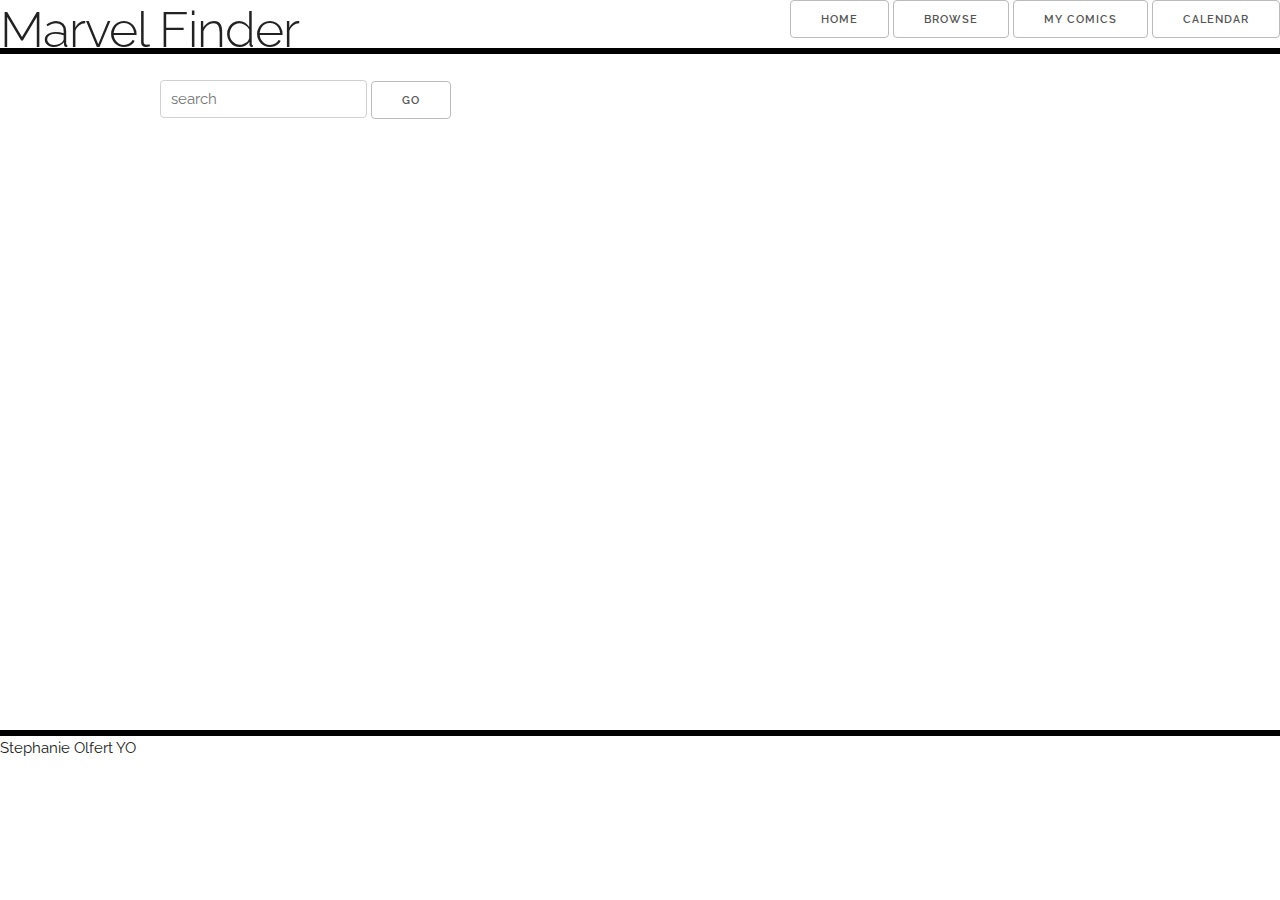
==== comicFind.html @ 55ade482 "Finished proof of concept, and began work on the actual website" ====
<!DOCTYPE html>
<html lang="en">
<head>

  <!-- Basic Page Needs
  –––––––––––––––––––––––––––––––––––––––––––––––––– -->
  <meta charset="utf-8">
  <title>Your page title here :)</title>
  <meta name="description" content="Track your comics, find new comics, and keep a schedule of when new issues will be released">
  <meta name="author" content="Stephanie Olfert">

  <!-- Mobile Specific Metas
  –––––––––––––––––––––––––––––––––––––––––––––––––– -->
  <meta name="viewport" content="width=device-width, initial-scale=1">

  <!-- FONT
  –––––––––––––––––––––––––––––––––––––––––––––––––– -->
  <link href="//fonts.googleapis.com/css?family=Raleway:400,300,600" rel="stylesheet" type="text/css">

  <!-- CSS
  –––––––––––––––––––––––––––––––––––––––––––––––––– -->
  <link rel="stylesheet" href="css/normalize.css">
  <link rel="stylesheet" href="css/skeleton.css">
  <link rel="stylesheet" href="main.css">

  <!-- Favicon
  –––––––––––––––––––––––––––––––––––––––––––––––––– -->
  <link rel="icon" type="image/png" href="images/favicon.png">

</head>
<body>

  <!-- Primary Page Layout
  –––––––––––––––––––––––––––––––––––––––––––––––––– -->

<!-- nav bar -->

<div class="row">
  <div class="navBar">
    <h1>Marvel Finder</h1>
    <button class="home">Home</button>
    <button class="browse">Browse</button>
    <button class="myComics">My Comics</button>
    <button class="calendar">Calendar</button>
<!--     <section id="fetch">
      <input type="text" placeholder="search" id="term" />
      <button id="search">Go</button>
    </seciton> -->
  </div>
  <div class="bottomBar">
  </div>
</div>

<!-- content -->

<div class="container">
  <section id="fetch">
    <input type="text" placeholder="search" id="term" />
    <button id="search">Go</button>
  </seciton>
  <section id="comicInfo">
    <h1 id="loading"></h1>
    <h1 id="comicTitle"></h1>
    <p id="comicTitleSmall"></p>
    <p id="comicDescription"></p>
    <p id="comicStart"></p>
    <p id="comicEnd"></p>
    <img id="comicThumb">
    <p id="comicAvail"></p>
    <p id="content"></p>
  </section>
</div>

<!-- botom bar -->

<div class="bottomBar"></div>

<!-- footer -->

<footer>Stephanie Olfert YO</footer>





<script src="https://ajax.googleapis.com/ajax/libs/jquery/1.11.2/jquery.min.js"></script>
<script src="script.js"></script>

<!-- End Document
  –––––––––––––––––––––––––––––––––––––––––––––––––– -->
</body>
</html>
---- css/skeleton.css ----
/*
* Skeleton V2.0.4
* Copyright 2014, Dave Gamache
* www.getskeleton.com
* Free to use under the MIT license.
* http://www.opensource.org/licenses/mit-license.php
* 12/29/2014
*/


/* Table of contents
––––––––––––––––––––––––––––––––––––––––––––––––––
- Grid
- Base Styles
- Typography
- Links
- Buttons
- Forms
- Lists
- Code
- Tables
- Spacing
- Utilities
- Clearing
- Media Queries
*/


/* Grid
–––––––––––––––––––––––––––––––––––––––––––––––––– */
.container {
  position: relative;
  width: 100%;
  max-width: 960px;
  margin: 0 auto;
  padding: 0 20px;
  box-sizing: border-box; }
.column,
.columns {
  width: 100%;
  float: left;
  box-sizing: border-box; }

/* For devices larger than 400px */
@media (min-width: 400px) {
  .container {
    width: 85%;
    padding: 0; }
}

/* For devices larger than 550px */
@media (min-width: 550px) {
  .container {
    width: 80%; }
  .column,
  .columns {
    margin-left: 4%; }
  .column:first-child,
  .columns:first-child {
    margin-left: 0; }

  .one.column,
  .one.columns                    { width: 4.66666666667%; }
  .two.columns                    { width: 13.3333333333%; }
  .three.columns                  { width: 22%;            }
  .four.columns                   { width: 30.6666666667%; }
  .five.columns                   { width: 39.3333333333%; }
  .six.columns                    { width: 48%;            }
  .seven.columns                  { width: 56.6666666667%; }
  .eight.columns                  { width: 65.3333333333%; }
  .nine.columns                   { width: 74.0%;          }
  .ten.columns                    { width: 82.6666666667%; }
  .eleven.columns                 { width: 91.3333333333%; }
  .twelve.columns                 { width: 100%; margin-left: 0; }

  .one-third.column               { width: 30.6666666667%; }
  .two-thirds.column              { width: 65.3333333333%; }

  .one-half.column                { width: 48%; }

  /* Offsets */
  .offset-by-one.column,
  .offset-by-one.columns          { margin-left: 8.66666666667%; }
  .offset-by-two.column,
  .offset-by-two.columns          { margin-left: 17.3333333333%; }
  .offset-by-three.column,
  .offset-by-three.columns        { margin-left: 26%;            }
  .offset-by-four.column,
  .offset-by-four.columns         { margin-left: 34.6666666667%; }
  .offset-by-five.column,
  .offset-by-five.columns         { margin-left: 43.3333333333%; }
  .offset-by-six.column,
  .offset-by-six.columns          { margin-left: 52%;            }
  .offset-by-seven.column,
  .offset-by-seven.columns        { margin-left: 60.6666666667%; }
  .offset-by-eight.column,
  .offset-by-eight.columns        { margin-left: 69.3333333333%; }
  .offset-by-nine.column,
  .offset-by-nine.columns         { margin-left: 78.0%;          }
  .offset-by-ten.column,
  .offset-by-ten.columns          { margin-left: 86.6666666667%; }
  .offset-by-eleven.column,
  .offset-by-eleven.columns       { margin-left: 95.3333333333%; }

  .offset-by-one-third.column,
  .offset-by-one-third.columns    { margin-left: 34.6666666667%; }
  .offset-by-two-thirds.column,
  .offset-by-two-thirds.columns   { margin-left: 69.3333333333%; }

  .offset-by-one-half.column,
  .offset-by-one-half.columns     { margin-left: 52%; }

}


/* Base Styles
–––––––––––––––––––––––––––––––––––––––––––––––––– */
/* NOTE
html is set to 62.5% so that all the REM measurements throughout Skeleton
are based on 10px sizing. So basically 1.5rem = 15px :) */
html {
  font-size: 62.5%; }
body {
  font-size: 1.5em; /* currently ems cause chrome bug misinterpreting rems on body element */
  line-height: 1.6;
  font-weight: 400;
  font-family: "Raleway", "HelveticaNeue", "Helvetica Neue", Helvetica, Arial, sans-serif;
  color: #222; }


/* Typography
–––––––––––––––––––––––––––––––––––––––––––––––––– */
h1, h2, h3, h4, h5, h6 {
  margin-top: 0;
  margin-bottom: 2rem;
  font-weight: 300; }
h1 { font-size: 4.0rem; line-height: 1.2;  letter-spacing: -.1rem;}
h2 { font-size: 3.6rem; line-height: 1.25; letter-spacing: -.1rem; }
h3 { font-size: 3.0rem; line-height: 1.3;  letter-spacing: -.1rem; }
h4 { font-size: 2.4rem; line-height: 1.35; letter-spacing: -.08rem; }
h5 { font-size: 1.8rem; line-height: 1.5;  letter-spacing: -.05rem; }
h6 { font-size: 1.5rem; line-height: 1.6;  letter-spacing: 0; }

/* Larger than phablet */
@media (min-width: 550px) {
  h1 { font-size: 5.0rem; }
  h2 { font-size: 4.2rem; }
  h3 { font-size: 3.6rem; }
  h4 { font-size: 3.0rem; }
  h5 { font-size: 2.4rem; }
  h6 { font-size: 1.5rem; }
}

p {
  margin-top: 0; }


/* Links
–––––––––––––––––––––––––––––––––––––––––––––––––– */
a {
  color: #1EAEDB; }
a:hover {
  color: #0FA0CE; }


/* Buttons
–––––––––––––––––––––––––––––––––––––––––––––––––– */
.button,
button,
input[type="submit"],
input[type="reset"],
input[type="button"] {
  display: inline-block;
  height: 38px;
  padding: 0 30px;
  color: #555;
  text-align: center;
  font-size: 11px;
  font-weight: 600;
  line-height: 38px;
  letter-spacing: .1rem;
  text-transform: uppercase;
  text-decoration: none;
  white-space: nowrap;
  background-color: transparent;
  border-radius: 4px;
  border: 1px solid #bbb;
  cursor: pointer;
  box-sizing: border-box; }
.button:hover,
button:hover,
input[type="submit"]:hover,
input[type="reset"]:hover,
input[type="button"]:hover,
.button:focus,
button:focus,
input[type="submit"]:focus,
input[type="reset"]:focus,
input[type="button"]:focus {
  color: #333;
  border-color: #888;
  outline: 0; }
.button.button-primary,
button.button-primary,
input[type="submit"].button-primary,
input[type="reset"].button-primary,
input[type="button"].button-primary {
  color: #FFF;
  background-color: #33C3F0;
  border-color: #33C3F0; }
.button.button-primary:hover,
button.button-primary:hover,
input[type="submit"].button-primary:hover,
input[type="reset"].button-primary:hover,
input[type="button"].button-primary:hover,
.button.button-primary:focus,
button.button-primary:focus,
input[type="submit"].button-primary:focus,
input[type="reset"].button-primary:focus,
input[type="button"].button-primary:focus {
  color: #FFF;
  background-color: #1EAEDB;
  border-color: #1EAEDB; }


/* Forms
–––––––––––––––––––––––––––––––––––––––––––––––––– */
input[type="email"],
input[type="number"],
input[type="search"],
input[type="text"],
input[type="tel"],
input[type="url"],
input[type="password"],
textarea,
select {
  height: 38px;
  padding: 6px 10px; /* The 6px vertically centers text on FF, ignored by Webkit */
  background-color: #fff;
  border: 1px solid #D1D1D1;
  border-radius: 4px;
  box-shadow: none;
  box-sizing: border-box; }
/* Removes awkward default styles on some inputs for iOS */
input[type="email"],
input[type="number"],
input[type="search"],
input[type="text"],
input[type="tel"],
input[type="url"],
input[type="password"],
textarea {
  -webkit-appearance: none;
     -moz-appearance: none;
          appearance: none; }
textarea {
  min-height: 65px;
  padding-top: 6px;
  padding-bottom: 6px; }
input[type="email"]:focus,
input[type="number"]:focus,
input[type="search"]:focus,
input[type="text"]:focus,
input[type="tel"]:focus,
input[type="url"]:focus,
input[type="password"]:focus,
textarea:focus,
select:focus {
  border: 1px solid #33C3F0;
  outline: 0; }
label,
legend {
  display: block;
  margin-bottom: .5rem;
  font-weight: 600; }
fieldset {
  padding: 0;
  border-width: 0; }
input[type="checkbox"],
input[type="radio"] {
  display: inline; }
label > .label-body {
  display: inline-block;
  margin-left: .5rem;
  font-weight: normal; }


/* Lists
–––––––––––––––––––––––––––––––––––––––––––––––––– */
ul {
  list-style: circle inside; }
ol {
  list-style: decimal inside; }
ol, ul {
  padding-left: 0;
  margin-top: 0; }
ul ul,
ul ol,
ol ol,
ol ul {
  margin: 1.5rem 0 1.5rem 3rem;
  font-size: 90%; }
li {
  margin-bottom: 1rem; }


/* Code
–––––––––––––––––––––––––––––––––––––––––––––––––– */
code {
  padding: .2rem .5rem;
  margin: 0 .2rem;
  font-size: 90%;
  white-space: nowrap;
  background: #F1F1F1;
  border: 1px solid #E1E1E1;
  border-radius: 4px; }
pre > code {
  display: block;
  padding: 1rem 1.5rem;
  white-space: pre; }


/* Tables
–––––––––––––––––––––––––––––––––––––––––––––––––– */
th,
td {
  padding: 12px 15px;
  text-align: left;
  border-bottom: 1px solid #E1E1E1; }
th:first-child,
td:first-child {
  padding-left: 0; }
th:last-child,
td:last-child {
  padding-right: 0; }


/* Spacing
–––––––––––––––––––––––––––––––––––––––––––––––––– */
button,
.button {
  margin-bottom: 1rem; }
input,
textarea,
select,
fieldset {
  margin-bottom: 1.5rem; }
pre,
blockquote,
dl,
figure,
table,
p,
ul,
ol,
form {
  margin-bottom: 2.5rem; }


/* Utilities
–––––––––––––––––––––––––––––––––––––––––––––––––– */
.u-full-width {
  width: 100%;
  box-sizing: border-box; }
.u-max-full-width {
  max-width: 100%;
  box-sizing: border-box; }
.u-pull-right {
  float: right; }
.u-pull-left {
  float: left; }


/* Misc
–––––––––––––––––––––––––––––––––––––––––––––––––– */
hr {
  margin-top: 3rem;
  margin-bottom: 3.5rem;
  border-width: 0;
  border-top: 1px solid #E1E1E1; }


/* Clearing
–––––––––––––––––––––––––––––––––––––––––––––––––– */

/* Self Clearing Goodness */
.container:after,
.row:after,
.u-cf {
  content: "";
  display: table;
  clear: both; }


/* Media Queries
–––––––––––––––––––––––––––––––––––––––––––––––––– */
/*
Note: The best way to structure the use of media queries is to create the queries
near the relevant code. For example, if you wanted to change the styles for buttons
on small devices, paste the mobile query code up in the buttons section and style it
there.
*/


/* Larger than mobile */
@media (min-width: 400px) {}

/* Larger than phablet (also point when grid becomes active) */
@media (min-width: 550px) {}

/* Larger than tablet */
@media (min-width: 750px) {}

/* Larger than desktop */
@media (min-width: 1000px) {}

/* Larger than Desktop HD */
@media (min-width: 1200px) {}
---- main.css ----
/*#comicInfo {
	width: 50%;
}
img {
	width: 10%;
	height: auto;
}*/
.bottomBar {
	background-image: url("bar.jpg");
	margin-top: 0px;
	border-top: 3px solid black;
	border-bottom: 3px solid black;
}
#headerBar {
	height: 5vh;
}
#footerBar {
	height: 10vh;
}
.wrapper {
	padding: 20px;
	padding-bottom: 0px;
}
.navBar {
	text-align: right;
}
button, #fetch, .home, .browse, .myComics, .calendar {
	display: inline-block;
}
h1 {
	float: left;
	display: inline-block;
}
.four {
	border: 3px solid black;
	padding: 10px;
	text-align: center;
}
.columns {
	margin-top: 30px;
	margin-bottom: 30px;
}
.six {
	border: 5px solid orange;
	padding: 25px;
}
h3 {
	text-align: center;
}
.contentWrapper {
	margin: 30px;
	padding: 20px;
}
#spiderman {
	background-image: url("spiderman.png")
}
#deadpool {
	background-image: url("deadpool.png");
}
#ghostRider {
	background-image: url("ghostRider.png");
}
#ghostRider, #deadpool, #spiderman {
	height: 60vh;
}
#picture, img {
	padding: 0px;
	height: 60vh;
}
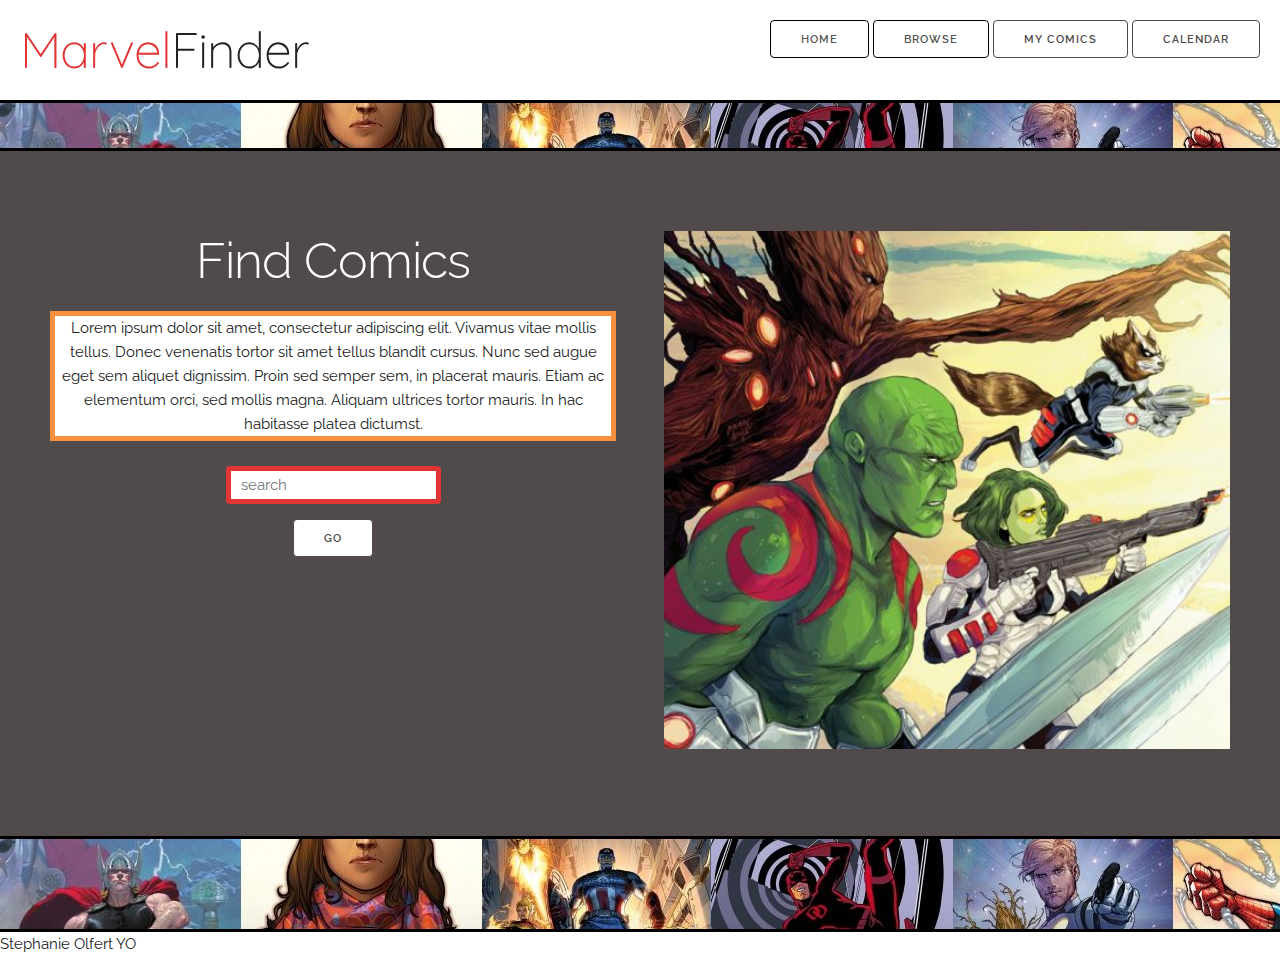
==== commit b2b5ec4e: "Worked more on the css on the main page and began work on the find comics page" ====
--- a/comicFind.html
+++ b/comicFind.html
@@ -5,7 +5,7 @@
   <!-- Basic Page Needs
   –––––––––––––––––––––––––––––––––––––––––––––––––– -->
   <meta charset="utf-8">
-  <title>Your page title here :)</title>
+  <title>Track your comics</title>
   <meta name="description" content="Track your comics, find new comics, and keep a schedule of when new issues will be released">
   <meta name="author" content="Stephanie Olfert">
 
@@ -16,6 +16,7 @@
   <!-- FONT
   –––––––––––––––––––––––––––––––––––––––––––––––––– -->
   <link href="//fonts.googleapis.com/css?family=Raleway:400,300,600" rel="stylesheet" type="text/css">
+  <link href='http://fonts.googleapis.com/css?family=Quicksand|Bangers|Luckiest+Guy' rel='stylesheet' type='text/css'>
 
   <!-- CSS
   –––––––––––––––––––––––––––––––––––––––––––––––––– -->
@@ -25,7 +26,7 @@
 
   <!-- Favicon
   –––––––––––––––––––––––––––––––––––––––––––––––––– -->
-  <link rel="icon" type="image/png" href="images/favicon.png">
+  <link rel="icon" type="image/png" href="mIcon.png">
 
 </head>
 <body>
@@ -34,54 +35,63 @@
   –––––––––––––––––––––––––––––––––––––––––––––––––– -->
 
 <!-- nav bar -->
-
-<div class="row">
-  <div class="navBar">
-    <h1>Marvel Finder</h1>
-    <button class="home">Home</button>
-    <button class="browse">Browse</button>
-    <button class="myComics">My Comics</button>
-    <button class="calendar">Calendar</button>
-<!--     <section id="fetch">
-      <input type="text" placeholder="search" id="term" />
-      <button id="search">Go</button>
-    </seciton> -->
-  </div>
-  <div class="bottomBar">
+<div class="wrapper">
+  <div class="row">
+    <div class="navBar">
+      <h1 id="title1">Marvel</h1><h1 id="title2">Finder</h1>
+      <a class="button" id="home" href="index.html">Home</a>
+      <a class="button" id="browse" href="comicFind.html">Browse</a>
+      <button class="myComics">My Comics</button>
+      <button class="calendar">Calendar</button>
+<!--       <section id="fetch2">
+        <input type="text" placeholder="search" id="term" />
+        <button id="search">Go</button>
+      </seciton> -->
+    </div>
   </div>
 </div>
 
-<!-- content -->
+<div class="bottomBar" id="headerBar"></div>
 
-<div class="container">
-  <section id="fetch">
-    <input type="text" placeholder="search" id="term" />
-    <button id="search">Go</button>
-  </seciton>
-  <section id="comicInfo">
-    <h1 id="loading"></h1>
-    <h1 id="comicTitle"></h1>
-    <p id="comicTitleSmall"></p>
-    <p id="comicDescription"></p>
-    <p id="comicStart"></p>
-    <p id="comicEnd"></p>
-    <img id="comicThumb">
-    <p id="comicAvail"></p>
-    <p id="content"></p>
-  </section>
+ <!-- content  -->
+
+<div class="content">
+  <div class="row">
+    <div class="six columns">
+      <h1>Find Comics</h1>
+      <p>Lorem ipsum dolor sit amet, consectetur adipiscing elit. Vivamus vitae mollis tellus. Donec venenatis tortor sit amet tellus blandit cursus. Nunc sed augue eget sem aliquet dignissim. Proin sed semper sem, in placerat mauris. Etiam ac elementum orci, sed mollis magna. Aliquam ultrices tortor mauris. In hac habitasse platea dictumst.</p>
+      <section id="fetch">
+        <input type="text" placeholder="search" id="term" />
+      </seciton>
+      <br>
+      <button id="search">Go</button>
+      <section id="comicInfo">
+        <h1 id="loading"></h1>
+        <h1 id="comicTitle"></h1>
+        <p id="comicTitleSmall"></p>
+        <p id="comicDescription"></p>
+        <p id="comicStart"></p>
+        <p id="comicEnd"></p>
+        <img id="comicThumb">
+        <p id="comicAvail"></p>
+        <p id="content"></p>
+      </section>      
+    </div>
+    <div class="six columns">
+      <img src="/images/guardians.png">
+
+    </div>
+  </div>
 </div>
 
-<!-- botom bar -->
 
-<div class="bottomBar"></div>
+  <!-- botom bar -->
 
-<!-- footer -->
+<div class="bottomBar" id="footerBar"></div>
 
-<footer>Stephanie Olfert YO</footer>
+  <!-- footer -->
 
-
-
-
+  <footer>Stephanie Olfert YO</footer>
 
 <script src="https://ajax.googleapis.com/ajax/libs/jquery/1.11.2/jquery.min.js"></script>
 <script src="script.js"></script>
--- a/main.css
+++ b/main.css
@@ -6,7 +6,7 @@
 	height: auto;
 }*/
 .bottomBar {
-	background-image: url("bar.jpg");
+	background-image: url("images/bar.jpg");
 	margin-top: 0px;
 	border-top: 3px solid black;
 	border-bottom: 3px solid black;
@@ -24,12 +24,16 @@
 .navBar {
 	text-align: right;
 }
-button, #fetch, .home, .browse, .myComics, .calendar {
+.button, #fetch2, .home, .browse, .myComics, .calendar {
 	display: inline-block;
 }
-h1 {
+.navBar h1 {
 	float: left;
 	display: inline-block;
+	font-family: 'Quicksand', sans-serif;
+}
+#title1 {
+	color: #e23636;
 }
 .four {
 	border: 3px solid black;
@@ -40,30 +44,96 @@
 	margin-top: 30px;
 	margin-bottom: 30px;
 }
-.six {
-	border: 5px solid orange;
+#hook, #picture {
+	border: 5px solid #f78f3f;
 	padding: 25px;
 }
 h3 {
 	text-align: center;
+	font-family: 'Quicksand', sans-serif;
+}
+h5 {
+	font-family: 'Bangers', cursive;
+	color: white;
+	font-size: 50px;
+	margin-top: 30%;
+	text-shadow: 0px 5px 10px black;
 }
 .contentWrapper {
-	margin: 30px;
+	margin: 0px;
+	background-color: #504a4a;
 	padding: 20px;
 }
 #spiderman {
-	background-image: url("spiderman.png")
+	background-image: url("images/spiderman.png")
 }
 #deadpool {
-	background-image: url("deadpool.png");
+	background-image: url("images/deadpool.png");
 }
 #ghostRider {
-	background-image: url("ghostRider.png");
+	background-image: url("images/ghostRider.png");
 }
 #ghostRider, #deadpool, #spiderman {
-	height: 60vh;
+	height: 50vh;
+	border: 5px solid #518cca;
 }
-#picture, img {
-	padding: 0px;
-	height: 60vh;
+#picture {
+	padding: 0px;	
+}
+img {
+	width: 100%;
+	height: auto;
+}
+#hook {
+	background-color: white;
+}
+#eyePopper {
+	margin: 20px;
+	background-color: #969292;
+	padding: 50px;
+	padding-left: 40px;
+	padding-right: 40px;
+	border-radius: 300px 0px 300px / 300px 0px;
+}
+#siteDesc {
+	padding-left: 5%;
+	padding-right: 5%;
+}
+button, input {
+	border-color: #504a4a;
+	color: #504a4a;
+}
+button:hover {
+	color: #e23636;
+	border-color: #e23636;
+}
+button:visited {
+	color: #e23636;
+	border-color: #e23636;
+}
+.button:hover {
+	border-color: #e23636;
+	color: #e23636;
+}
+.button {
+	border-color: black;
+}
+.content {
+	padding: 50px;
+	text-align: center;
+	background-color: #504a4a
+}
+.content h1 {
+	color: white;
+}
+.content p {
+	background-color: white;
+	border: 5px solid #f78f3f;
+}
+#term {
+	border: 5px solid #e23636;
+	color: #e23636;
+}
+#search {
+	background-color: white;
 }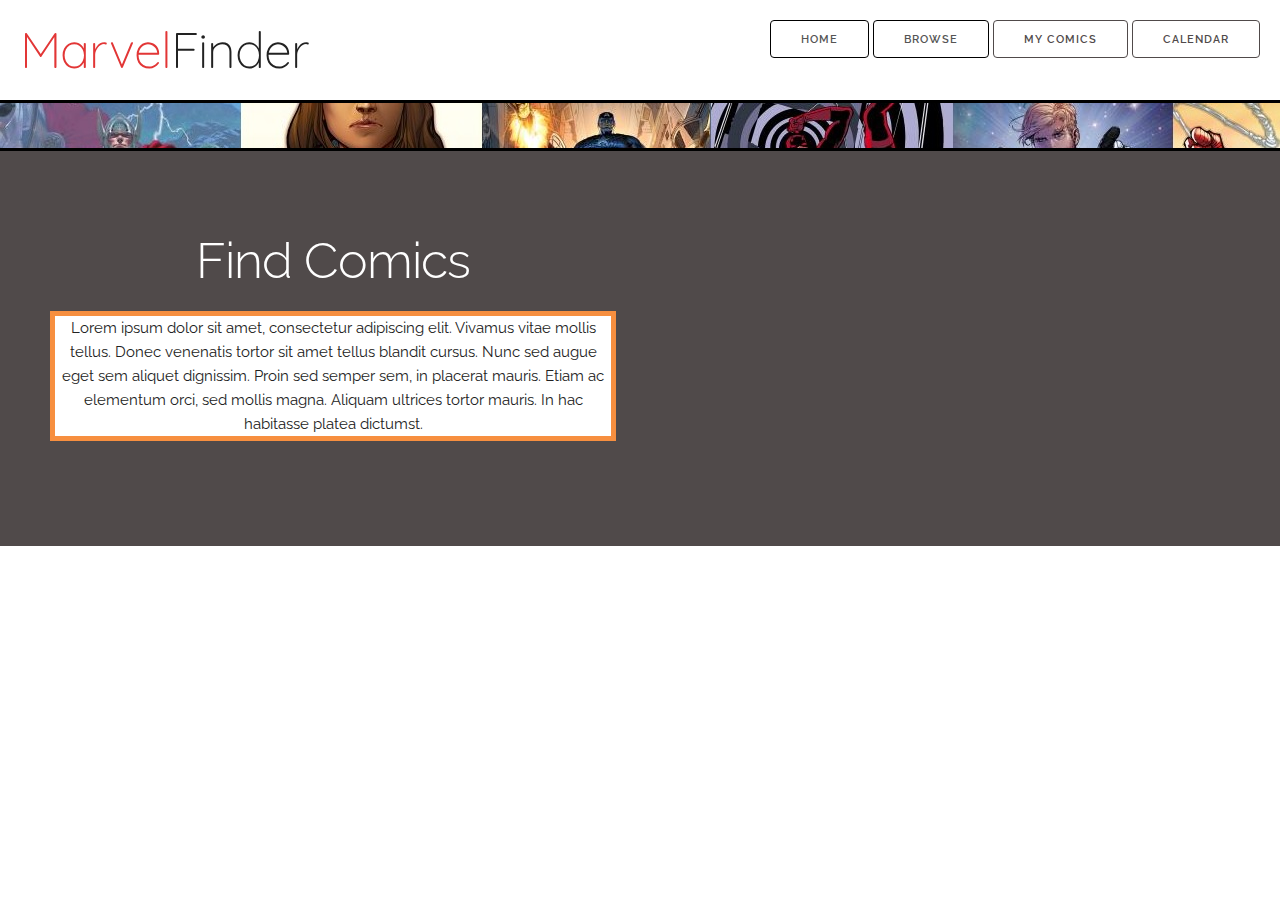
==== commit 6f8a1f64: "Fixed several mistakes, and added the start of a table" ====
--- a/comicFind.html
+++ b/comicFind.html
@@ -58,27 +58,37 @@
 <div class="content">
   <div class="row">
     <div class="six columns">
-      <h1>Find Comics</h1>
-      <p>Lorem ipsum dolor sit amet, consectetur adipiscing elit. Vivamus vitae mollis tellus. Donec venenatis tortor sit amet tellus blandit cursus. Nunc sed augue eget sem aliquet dignissim. Proin sed semper sem, in placerat mauris. Etiam ac elementum orci, sed mollis magna. Aliquam ultrices tortor mauris. In hac habitasse platea dictumst.</p>
+      <h1 id="title">Find Comics</h1>
+      <p id="comicDescription">Lorem ipsum dolor sit amet, consectetur adipiscing elit. Vivamus vitae mollis tellus. Donec venenatis tortor sit amet tellus blandit cursus. Nunc sed augue eget sem aliquet dignissim. Proin sed semper sem, in placerat mauris. Etiam ac elementum orci, sed mollis magna. Aliquam ultrices tortor mauris. In hac habitasse platea dictumst.</p>
+
+      <section id="comicInfo">
+        <table class="u-full-width">
+          <thead>
+            <tr>
+              <td>Status</td>
+              <td id="status"></td>
+            </tr>
+            <tr>
+              <td>Issues</td>
+              <td id="comicAvail"></td>
+        <h1 id="loading"></h1>
+        <h1 id="comicTitle"></h1>
+        <p id="upcoming"></p>
+        <p id="comicID"></p>
+      </section> 
+
       <section id="fetch">
         <input type="text" placeholder="search" id="term" />
       </seciton>
       <br>
       <button id="search">Go</button>
-      <section id="comicInfo">
-        <h1 id="loading"></h1>
-        <h1 id="comicTitle"></h1>
-        <p id="comicTitleSmall"></p>
-        <p id="comicDescription"></p>
-        <p id="comicStart"></p>
-        <p id="comicEnd"></p>
-        <img id="comicThumb">
-        <p id="comicAvail"></p>
-        <p id="content"></p>
-      </section>      
+      <button id="test">Test</button>     
     </div>
+
+
+
     <div class="six columns">
-      <img src="/images/guardians.png">
+      <img id="comicThumb" src="/images/guardians.png">
 
     </div>
   </div>
